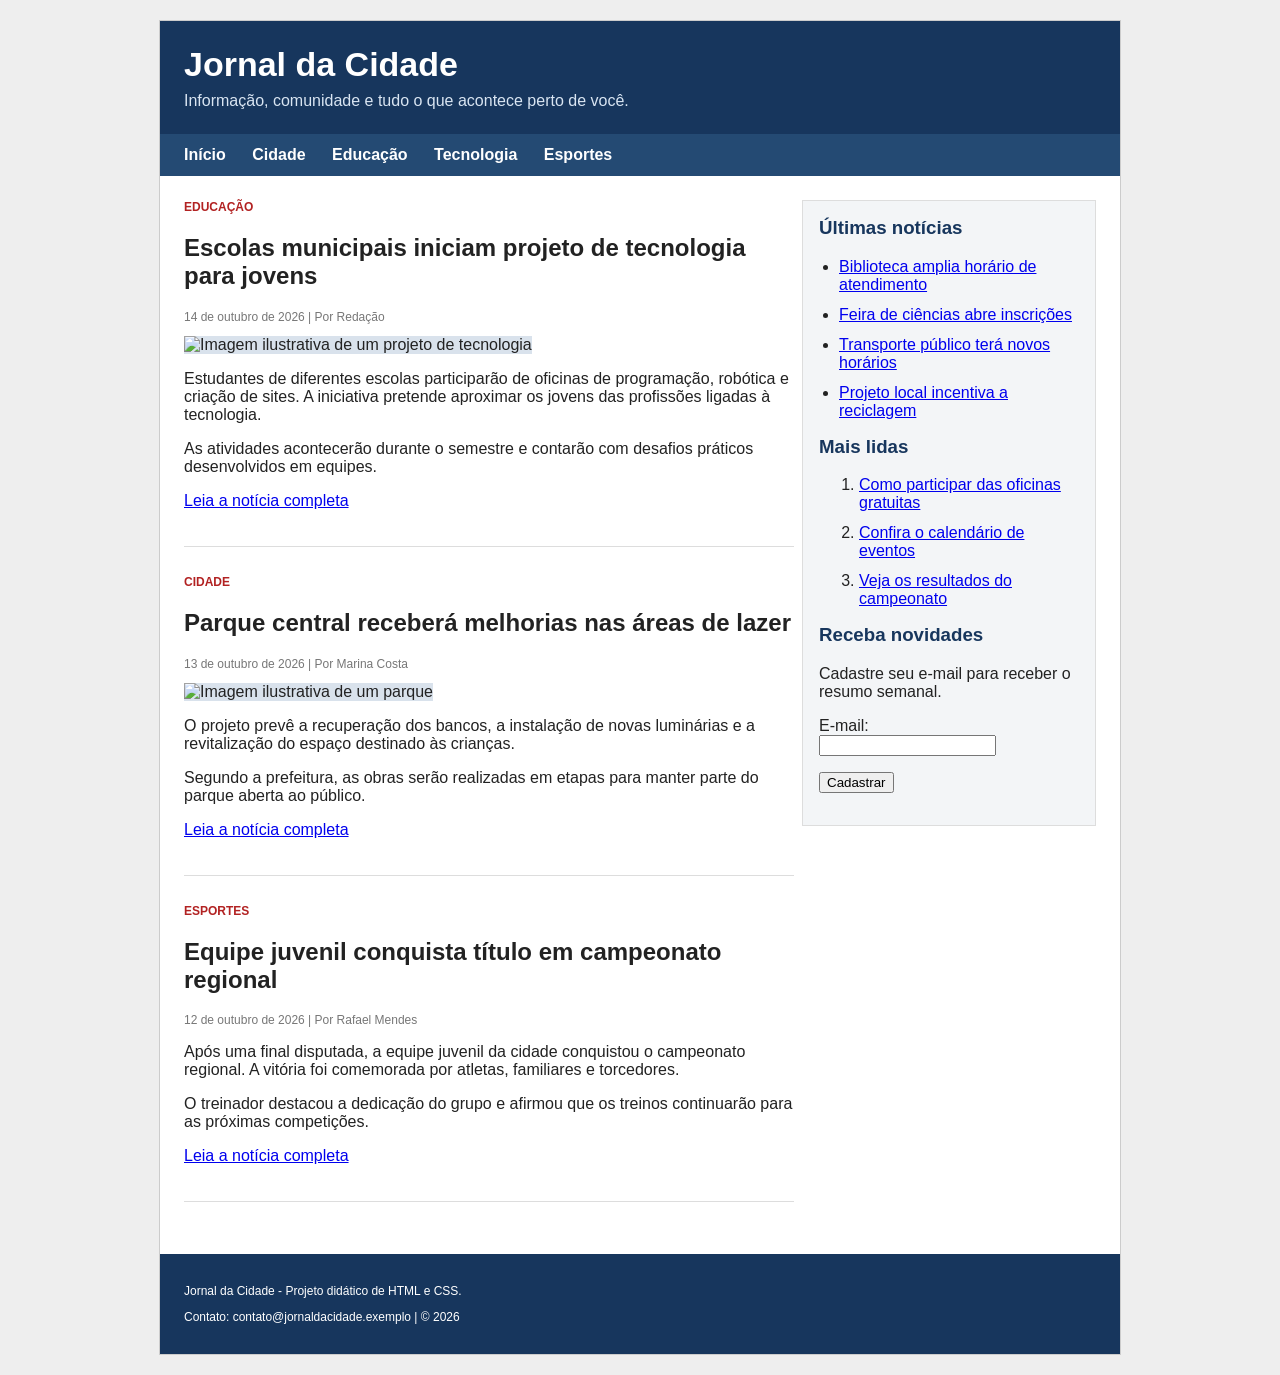
==== aulas-html/aula15-ex02-noticias.html @ ec73f5c5 "Atualiza códigos" ====
<!DOCTYPE HTML PUBLIC "-//W3C//DTD HTML 4.01 Transitional//EN"
  "http://www.w3.org/TR/html4/loose.dtd">
<html>
<head>
    <meta http-equiv="Content-Type" content="text/html; charset=UTF-8">
    <title>Portal de Notícias - Jornal da Cidade</title>
    <style type="text/css">
        body {
            margin: 0;
            padding: 0;
            background-color: #eeeeee;
            color: #222222;
            font-family: Arial, Helvetica, sans-serif;
        }

        #pagina {
            width: 960px;
            margin: 20px auto;
            background-color: #ffffff;
            border: 1px solid #cccccc;
        }

        #topo {
            padding: 24px;
            background-color: #17365d;
            color: #ffffff;
        }

        #topo h1 {
            margin: 0;
            font-size: 34px;
        }

        #topo p {
            margin: 8px 0 0 0;
            color: #d9e5f2;
        }

        #menu {
            padding: 12px 24px;
            background-color: #244a73;
        }

        #menu a {
            color: #ffffff;
            text-decoration: none;
            margin-right: 22px;
            font-weight: bold;
        }

        #conteudo {
            padding: 24px;
            overflow: hidden;
        }

        #noticias {
            width: 610px;
            float: left;
        }

        #lateral {
            width: 260px;
            float: right;
            padding: 16px;
            background-color: #f3f5f7;
            border: 1px solid #dddddd;
        }

        .chamada {
            margin-bottom: 28px;
            padding-bottom: 20px;
            border-bottom: 1px solid #dddddd;
        }

        .categoria {
            color: #b22222;
            font-size: 12px;
            font-weight: bold;
            text-transform: uppercase;
        }

        .data {
            color: #777777;
            font-size: 12px;
        }

        .imagem-noticia {
            width: 100%;
            height: 180px;
            background-color: #d9e2ec;
            border: 0;
            object-fit: cover;
        }

        #lateral h3 {
            margin-top: 0;
            color: #17365d;
        }

        #lateral ul {
            padding-left: 20px;
        }

        #lateral li {
            margin-bottom: 12px;
        }

        #rodape {
            clear: both;
            padding: 18px 24px;
            background-color: #17365d;
            color: #ffffff;
            font-size: 12px;
        }
    </style>
</head>
<body>
    <div id="pagina">

        <div id="topo">
            <h1>Jornal da Cidade</h1>
            <p>Informação, comunidade e tudo o que acontece perto de você.</p>
        </div>

        <div id="menu">
            <a href="#">Início</a>
            <a href="#">Cidade</a>
            <a href="#">Educação</a>
            <a href="#">Tecnologia</a>
            <a href="#">Esportes</a>
        </div>

        <div id="conteudo">

            <div id="noticias">
                <div class="chamada">
                    <div class="categoria">Educação</div>
                    <h2>Escolas municipais iniciam projeto de tecnologia para jovens</h2>
                    <p class="data">14 de outubro de 2026 | Por Redação</p>
                    <img class="imagem-noticia"
                         src="https://placehold.co/610x180/ccd9e8/17365d?text=Projeto+de+Tecnologia"
                         alt="Imagem ilustrativa de um projeto de tecnologia">
                    <p>Estudantes de diferentes escolas participarão de oficinas de programação,
                    robótica e criação de sites. A iniciativa pretende aproximar os jovens das
                    profissões ligadas à tecnologia.</p>
                    <p>As atividades acontecerão durante o semestre e contarão com desafios
                    práticos desenvolvidos em equipes.</p>
                    <p><a href="#">Leia a notícia completa</a></p>
                </div>

                <div class="chamada">
                    <div class="categoria">Cidade</div>
                    <h2>Parque central receberá melhorias nas áreas de lazer</h2>
                    <p class="data">13 de outubro de 2026 | Por Marina Costa</p>
                    <img class="imagem-noticia"
                         src="https://placehold.co/610x180/d8e7d2/285c36?text=Parque+Central"
                         alt="Imagem ilustrativa de um parque">
                    <p>O projeto prevê a recuperação dos bancos, a instalação de novas
                    luminárias e a revitalização do espaço destinado às crianças.</p>
                    <p>Segundo a prefeitura, as obras serão realizadas em etapas para manter
                    parte do parque aberta ao público.</p>
                    <p><a href="#">Leia a notícia completa</a></p>
                </div>

                <div class="chamada">
                    <div class="categoria">Esportes</div>
                    <h2>Equipe juvenil conquista título em campeonato regional</h2>
                    <p class="data">12 de outubro de 2026 | Por Rafael Mendes</p>
                    <p>Após uma final disputada, a equipe juvenil da cidade conquistou o
                    campeonato regional. A vitória foi comemorada por atletas, familiares
                    e torcedores.</p>
                    <p>O treinador destacou a dedicação do grupo e afirmou que os treinos
                    continuarão para as próximas competições.</p>
                    <p><a href="#">Leia a notícia completa</a></p>
                </div>
            </div>

            <div id="lateral">
                <h3>Últimas notícias</h3>
                <ul>
                    <li><a href="#">Biblioteca amplia horário de atendimento</a></li>
                    <li><a href="#">Feira de ciências abre inscrições</a></li>
                    <li><a href="#">Transporte público terá novos horários</a></li>
                    <li><a href="#">Projeto local incentiva a reciclagem</a></li>
                </ul>

                <h3>Mais lidas</h3>
                <ol>
                    <li><a href="#">Como participar das oficinas gratuitas</a></li>
                    <li><a href="#">Confira o calendário de eventos</a></li>
                    <li><a href="#">Veja os resultados do campeonato</a></li>
                </ol>

                <h3>Receba novidades</h3>
                <p>Cadastre seu e-mail para receber o resumo semanal.</p>
                <form action="#" method="post">
                    <p>
                        <label for="email">E-mail:</label><br>
                        <input type="text" id="email" name="email">
                    </p>
                    <p>
                        <input type="submit" value="Cadastrar">
                    </p>
                </form>
            </div>

        </div>

        <div id="rodape">
            <p>Jornal da Cidade - Projeto didático de HTML e CSS.</p>
            <p>Contato: contato@jornaldacidade.exemplo | © 2026</p>
        </div>

    </div>
</body>
</html>
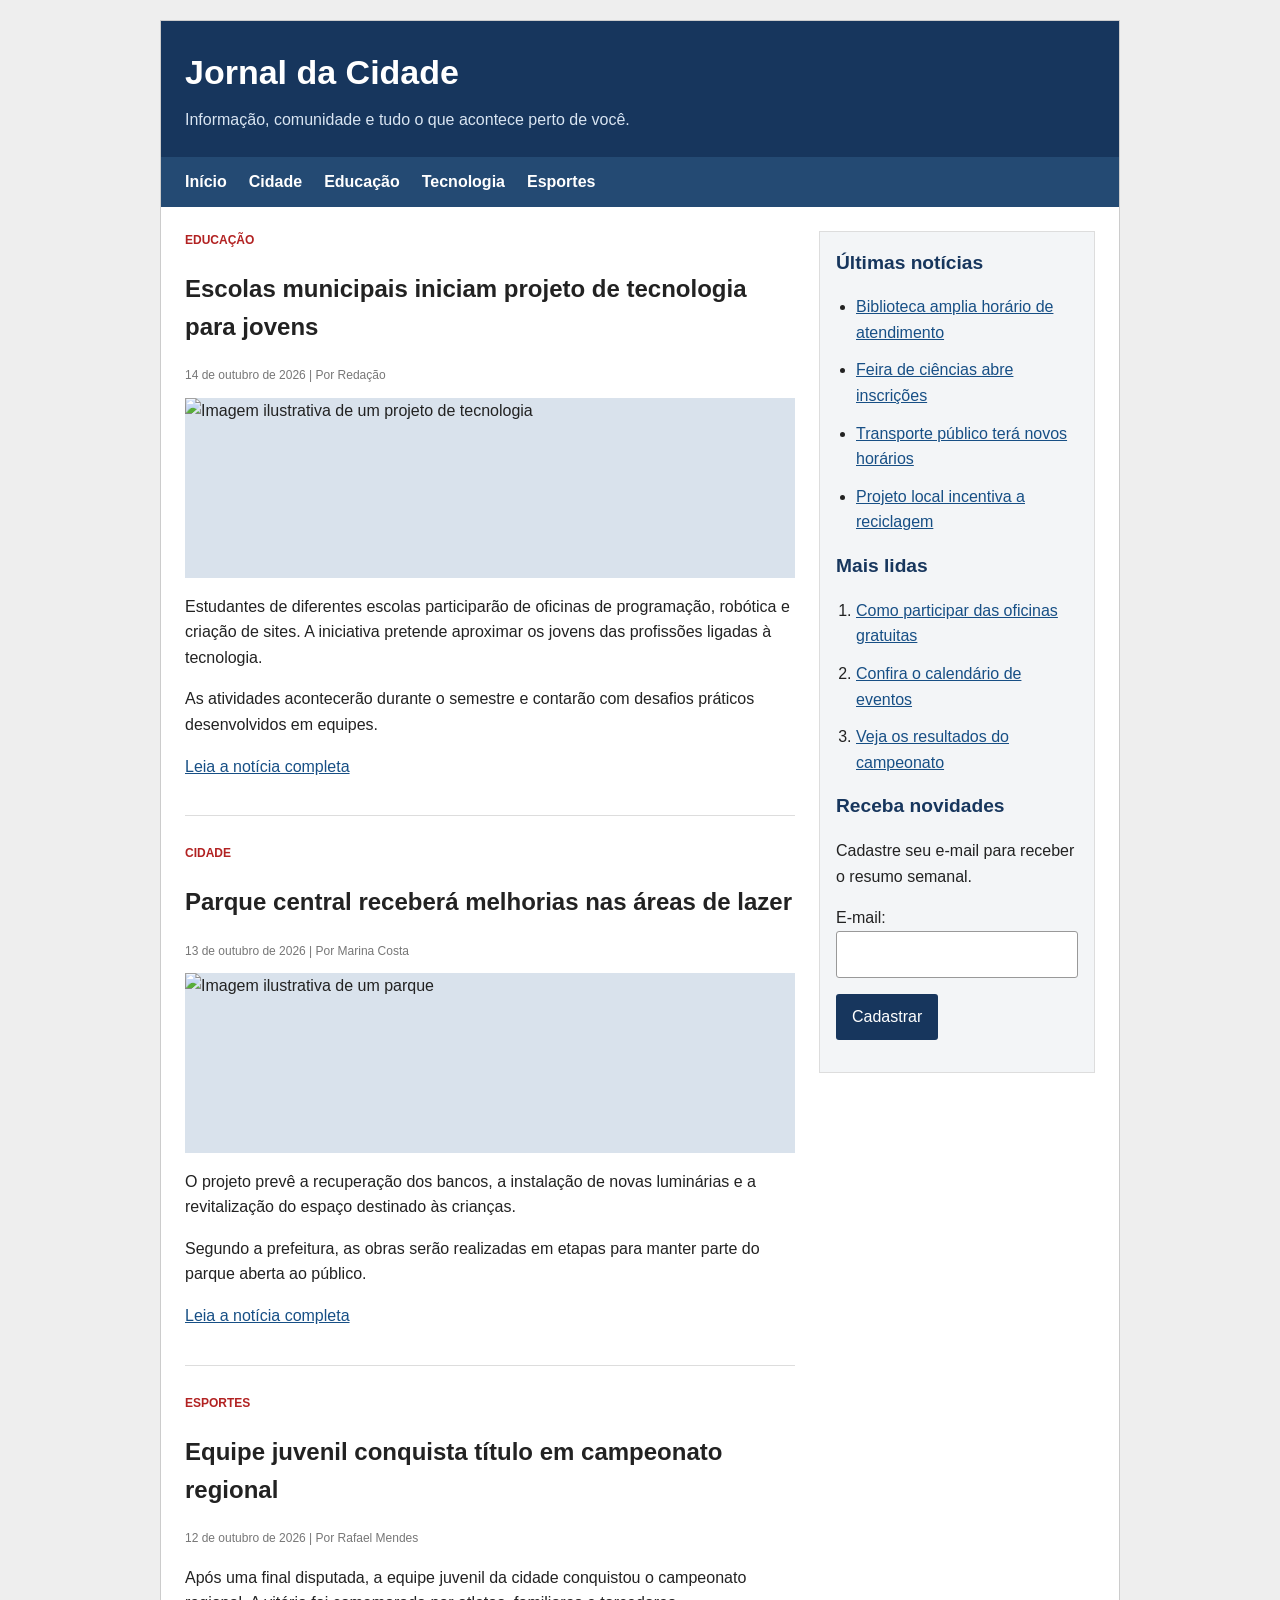
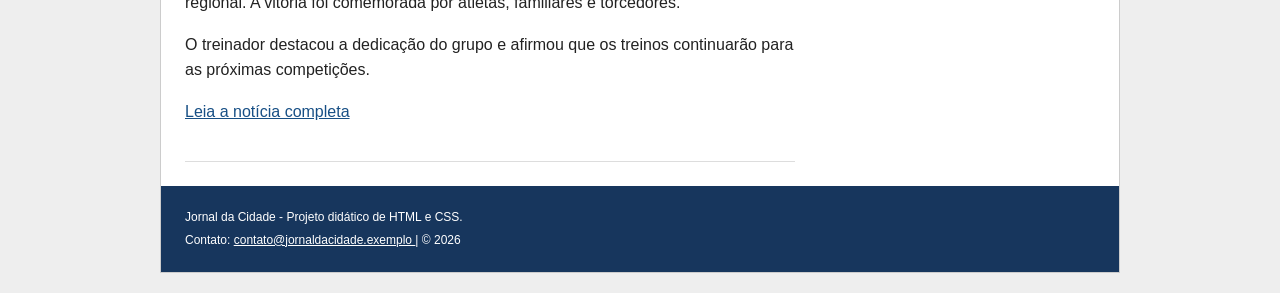
==== commit e7c810b1: "atualização" ====
--- a/aulas-html/aula15-ex02-noticias.html
+++ b/aulas-html/aula15-ex02-noticias.html
@@ -1,20 +1,28 @@
-<!DOCTYPE HTML PUBLIC "-//W3C//DTD HTML 4.01 Transitional//EN"
-  "http://www.w3.org/TR/html4/loose.dtd">
-<html>
+
+<!DOCTYPE html>
+<html lang="pt-BR">
 <head>
-    <meta http-equiv="Content-Type" content="text/html; charset=UTF-8">
+    <meta charset="UTF-8">
+    <meta name="viewport" content="width=device-width, initial-scale=1.0">
+    <meta name="description" content="Jornal da Cidade: informação, comunidade e tudo o que acontece perto de você.">
     <title>Portal de Notícias - Jornal da Cidade</title>
-    <style type="text/css">
+
+    <style>
+        * {
+            box-sizing: border-box;
+        }
+
         body {
             margin: 0;
             padding: 0;
             background-color: #eeeeee;
             color: #222222;
             font-family: Arial, Helvetica, sans-serif;
+            line-height: 1.6;
         }
 
         #pagina {
-            width: 960px;
+            width: min(960px, calc(100% - 32px));
             margin: 20px auto;
             background-color: #ffffff;
             border: 1px solid #cccccc;
@@ -32,11 +40,14 @@
         }
 
         #topo p {
-            margin: 8px 0 0 0;
+            margin: 8px 0 0;
             color: #d9e5f2;
         }
 
         #menu {
+            display: flex;
+            flex-wrap: wrap;
+            gap: 10px 22px;
             padding: 12px 24px;
             background-color: #244a73;
         }
@@ -44,32 +55,40 @@
         #menu a {
             color: #ffffff;
             text-decoration: none;
-            margin-right: 22px;
             font-weight: bold;
         }
 
+        #menu a:hover {
+            text-decoration: underline;
+        }
+
         #conteudo {
+            display: grid;
+            grid-template-columns: minmax(0, 610px) minmax(220px, 1fr);
+            gap: 24px;
             padding: 24px;
-            overflow: hidden;
         }
 
         #noticias {
-            width: 610px;
-            float: left;
+            min-width: 0;
         }
 
         #lateral {
-            width: 260px;
-            float: right;
+            align-self: start;
             padding: 16px;
             background-color: #f3f5f7;
             border: 1px solid #dddddd;
+            overflow-wrap: anywhere;
         }
 
         .chamada {
             margin-bottom: 28px;
             padding-bottom: 20px;
             border-bottom: 1px solid #dddddd;
+        }
+
+        .chamada:last-child {
+            margin-bottom: 0;
         }
 
         .categoria {
@@ -85,19 +104,25 @@
         }
 
         .imagem-noticia {
+            display: block;
             width: 100%;
             height: 180px;
             background-color: #d9e2ec;
-            border: 0;
             object-fit: cover;
         }
 
-        #lateral h3 {
+        #lateral h2 {
             margin-top: 0;
             color: #17365d;
-        }
-
-        #lateral ul {
+            font-size: 1.2rem;
+        }
+
+        #lateral h2:not(:first-child) {
+            margin-top: 24px;
+        }
+
+        #lateral ul,
+        #lateral ol {
             padding-left: 20px;
         }
 
@@ -105,112 +130,248 @@
             margin-bottom: 12px;
         }
 
+        a {
+            color: #174f85;
+        }
+
+        #menu a {
+            color: #ffffff;
+        }
+
         #rodape {
-            clear: both;
             padding: 18px 24px;
             background-color: #17365d;
             color: #ffffff;
             font-size: 12px;
         }
+
+        #rodape p {
+            margin: 4px 0;
+        }
+
+        #rodape a {
+            color: #ffffff;
+        }
+
+        .campo-email {
+            width: 100%;
+            max-width: 100%;
+            padding: 10px;
+            border: 1px solid #999999;
+            border-radius: 3px;
+            font: inherit;
+        }
+
+        .botao {
+            padding: 10px 16px;
+            border: 0;
+            border-radius: 3px;
+            background-color: #17365d;
+            color: #ffffff;
+            font: inherit;
+            cursor: pointer;
+        }
+
+        .botao:hover {
+            background-color: #244a73;
+        }
+
+        @media (max-width: 720px) {
+            #pagina {
+                width: 100%;
+                margin: 0;
+                border: 0;
+            }
+
+            #conteudo {
+                grid-template-columns: 1fr;
+                padding: 20px;
+            }
+
+            #lateral {
+                width: 100%;
+            }
+
+            #topo h1 {
+                font-size: 1.8rem;
+            }
+        }
     </style>
 </head>
+
 <body>
     <div id="pagina">
 
-        <div id="topo">
+        <header id="topo">
             <h1>Jornal da Cidade</h1>
             <p>Informação, comunidade e tudo o que acontece perto de você.</p>
-        </div>
-
-        <div id="menu">
-            <a href="#">Início</a>
-            <a href="#">Cidade</a>
-            <a href="#">Educação</a>
-            <a href="#">Tecnologia</a>
-            <a href="#">Esportes</a>
-        </div>
-
-        <div id="conteudo">
-
-            <div id="noticias">
-                <div class="chamada">
+        </header>
+
+        <nav id="menu" aria-label="Menu principal">
+            <a href="#inicio">Início</a>
+            <a href="#cidade">Cidade</a>
+            <a href="#educacao">Educação</a>
+            <a href="#tecnologia">Tecnologia</a>
+            <a href="#esportes">Esportes</a>
+        </nav>
+
+        <main id="conteudo">
+
+            <section id="noticias" aria-label="Notícias principais">
+
+                <article class="chamada" id="educacao">
                     <div class="categoria">Educação</div>
+
                     <h2>Escolas municipais iniciam projeto de tecnologia para jovens</h2>
-                    <p class="data">14 de outubro de 2026 | Por Redação</p>
-                    <img class="imagem-noticia"
-                         src="https://placehold.co/610x180/ccd9e8/17365d?text=Projeto+de+Tecnologia"
-                         alt="Imagem ilustrativa de um projeto de tecnologia">
-                    <p>Estudantes de diferentes escolas participarão de oficinas de programação,
-                    robótica e criação de sites. A iniciativa pretende aproximar os jovens das
-                    profissões ligadas à tecnologia.</p>
-                    <p>As atividades acontecerão durante o semestre e contarão com desafios
-                    práticos desenvolvidos em equipes.</p>
-                    <p><a href="#">Leia a notícia completa</a></p>
-                </div>
-
-                <div class="chamada">
+
+                    <p class="data">
+                        <time datetime="2026-10-14">14 de outubro de 2026</time>
+                        | Por Redação
+                    </p>
+
+                    <img
+                        class="imagem-noticia"
+                        src="https://placehold.co/610x180/ccd9e8/17365d?text=Projeto+de+Tecnologia"
+                        alt="Imagem ilustrativa de um projeto de tecnologia"
+                        loading="lazy"
+                    >
+
+                    <p>
+                        Estudantes de diferentes escolas participarão de oficinas de programação,
+                        robótica e criação de sites. A iniciativa pretende aproximar os jovens das
+                        profissões ligadas à tecnologia.
+                    </p>
+
+                    <p>
+                        As atividades acontecerão durante o semestre e contarão com desafios
+                        práticos desenvolvidos em equipes.
+                    </p>
+
+                    <p><a href="#educacao">Leia a notícia completa</a></p>
+                </article>
+
+                <article class="chamada" id="cidade">
                     <div class="categoria">Cidade</div>
+
                     <h2>Parque central receberá melhorias nas áreas de lazer</h2>
-                    <p class="data">13 de outubro de 2026 | Por Marina Costa</p>
-                    <img class="imagem-noticia"
-                         src="https://placehold.co/610x180/d8e7d2/285c36?text=Parque+Central"
-                         alt="Imagem ilustrativa de um parque">
-                    <p>O projeto prevê a recuperação dos bancos, a instalação de novas
-                    luminárias e a revitalização do espaço destinado às crianças.</p>
-                    <p>Segundo a prefeitura, as obras serão realizadas em etapas para manter
-                    parte do parque aberta ao público.</p>
-                    <p><a href="#">Leia a notícia completa</a></p>
-                </div>
-
-                <div class="chamada">
+
+                    <p class="data">
+                        <time datetime="2026-10-13">13 de outubro de 2026</time>
+                        | Por Marina Costa
+                    </p>
+
+                    <img
+                        class="imagem-noticia"
+                        src="https://placehold.co/610x180/d8e7d2/285c36?text=Parque+Central"
+                        alt="Imagem ilustrativa de um parque"
+                        loading="lazy"
+                    >
+
+                    <p>
+                        O projeto prevê a recuperação dos bancos, a instalação de novas
+                        luminárias e a revitalização do espaço destinado às crianças.
+                    </p>
+
+                    <p>
+                        Segundo a prefeitura, as obras serão realizadas em etapas para manter
+                        parte do parque aberta ao público.
+                    </p>
+
+                    <p><a href="#cidade">Leia a notícia completa</a></p>
+                </article>
+
+                <article class="chamada" id="esportes">
                     <div class="categoria">Esportes</div>
+
                     <h2>Equipe juvenil conquista título em campeonato regional</h2>
-                    <p class="data">12 de outubro de 2026 | Por Rafael Mendes</p>
-                    <p>Após uma final disputada, a equipe juvenil da cidade conquistou o
-                    campeonato regional. A vitória foi comemorada por atletas, familiares
-                    e torcedores.</p>
-                    <p>O treinador destacou a dedicação do grupo e afirmou que os treinos
-                    continuarão para as próximas competições.</p>
-                    <p><a href="#">Leia a notícia completa</a></p>
-                </div>
-            </div>
-
-            <div id="lateral">
-                <h3>Últimas notícias</h3>
-                <ul>
-                    <li><a href="#">Biblioteca amplia horário de atendimento</a></li>
-                    <li><a href="#">Feira de ciências abre inscrições</a></li>
-                    <li><a href="#">Transporte público terá novos horários</a></li>
-                    <li><a href="#">Projeto local incentiva a reciclagem</a></li>
-                </ul>
-
-                <h3>Mais lidas</h3>
-                <ol>
-                    <li><a href="#">Como participar das oficinas gratuitas</a></li>
-                    <li><a href="#">Confira o calendário de eventos</a></li>
-                    <li><a href="#">Veja os resultados do campeonato</a></li>
-                </ol>
-
-                <h3>Receba novidades</h3>
-                <p>Cadastre seu e-mail para receber o resumo semanal.</p>
-                <form action="#" method="post">
-                    <p>
-                        <label for="email">E-mail:</label><br>
-                        <input type="text" id="email" name="email">
-                    </p>
-                    <p>
-                        <input type="submit" value="Cadastrar">
-                    </p>
-                </form>
-            </div>
-
-        </div>
-
-        <div id="rodape">
+
+                    <p class="data">
+                        <time datetime="2026-10-12">12 de outubro de 2026</time>
+                        | Por Rafael Mendes
+                    </p>
+
+                    <p>
+                        Após uma final disputada, a equipe juvenil da cidade conquistou o
+                        campeonato regional. A vitória foi comemorada por atletas, familiares
+                        e torcedores.
+                    </p>
+
+                    <p>
+                        O treinador destacou a dedicação do grupo e afirmou que os treinos
+                        continuarão para as próximas competições.
+                    </p>
+
+                    <p><a href="#esportes">Leia a notícia completa</a></p>
+                </article>
+
+            </section>
+
+            <aside id="lateral" aria-label="Mais notícias e cadastro">
+
+                <section>
+                    <h2>Últimas notícias</h2>
+
+                    <ul>
+                        <li><a href="#cidade">Biblioteca amplia horário de atendimento</a></li>
+                        <li><a href="#educacao">Feira de ciências abre inscrições</a></li>
+                        <li><a href="#cidade">Transporte público terá novos horários</a></li>
+                        <li><a href="#cidade">Projeto local incentiva a reciclagem</a></li>
+                    </ul>
+                </section>
+
+                <section>
+                    <h2>Mais lidas</h2>
+
+                    <ol>
+                        <li><a href="#educacao">Como participar das oficinas gratuitas</a></li>
+                        <li><a href="#cidade">Confira o calendário de eventos</a></li>
+                        <li><a href="#esportes">Veja os resultados do campeonato</a></li>
+                    </ol>
+                </section>
+
+                <section>
+                    <h2>Receba novidades</h2>
+
+                    <p>Cadastre seu e-mail para receber o resumo semanal.</p>
+
+                    <form action="#" method="post">
+                        <p>
+                            <label for="email">E-mail:</label>
+
+                            <input
+                                class="campo-email"
+                                type="email"
+                                id="email"
+                                name="email"
+                                autocomplete="email"
+                                required
+                            >
+                        </p>
+
+                        <p>
+                            <button class="botao" type="submit">
+                                Cadastrar
+                            </button>
+                        </p>
+                    </form>
+                </section>
+
+            </aside>
+
+        </main>
+
+        <footer id="rodape">
             <p>Jornal da Cidade - Projeto didático de HTML e CSS.</p>
-            <p>Contato: contato@jornaldacidade.exemplo | © 2026</p>
-        </div>
+
+            <p>
+                Contato:
+                <a href="mailto:contato@jornaldacidade.exemplo">
+                    contato@jornaldacidade.exemplo
+                </a>
+                | © 2026
+            </p>
+        </footer>
 
     </div>
 </body>
-</html>+</html>
